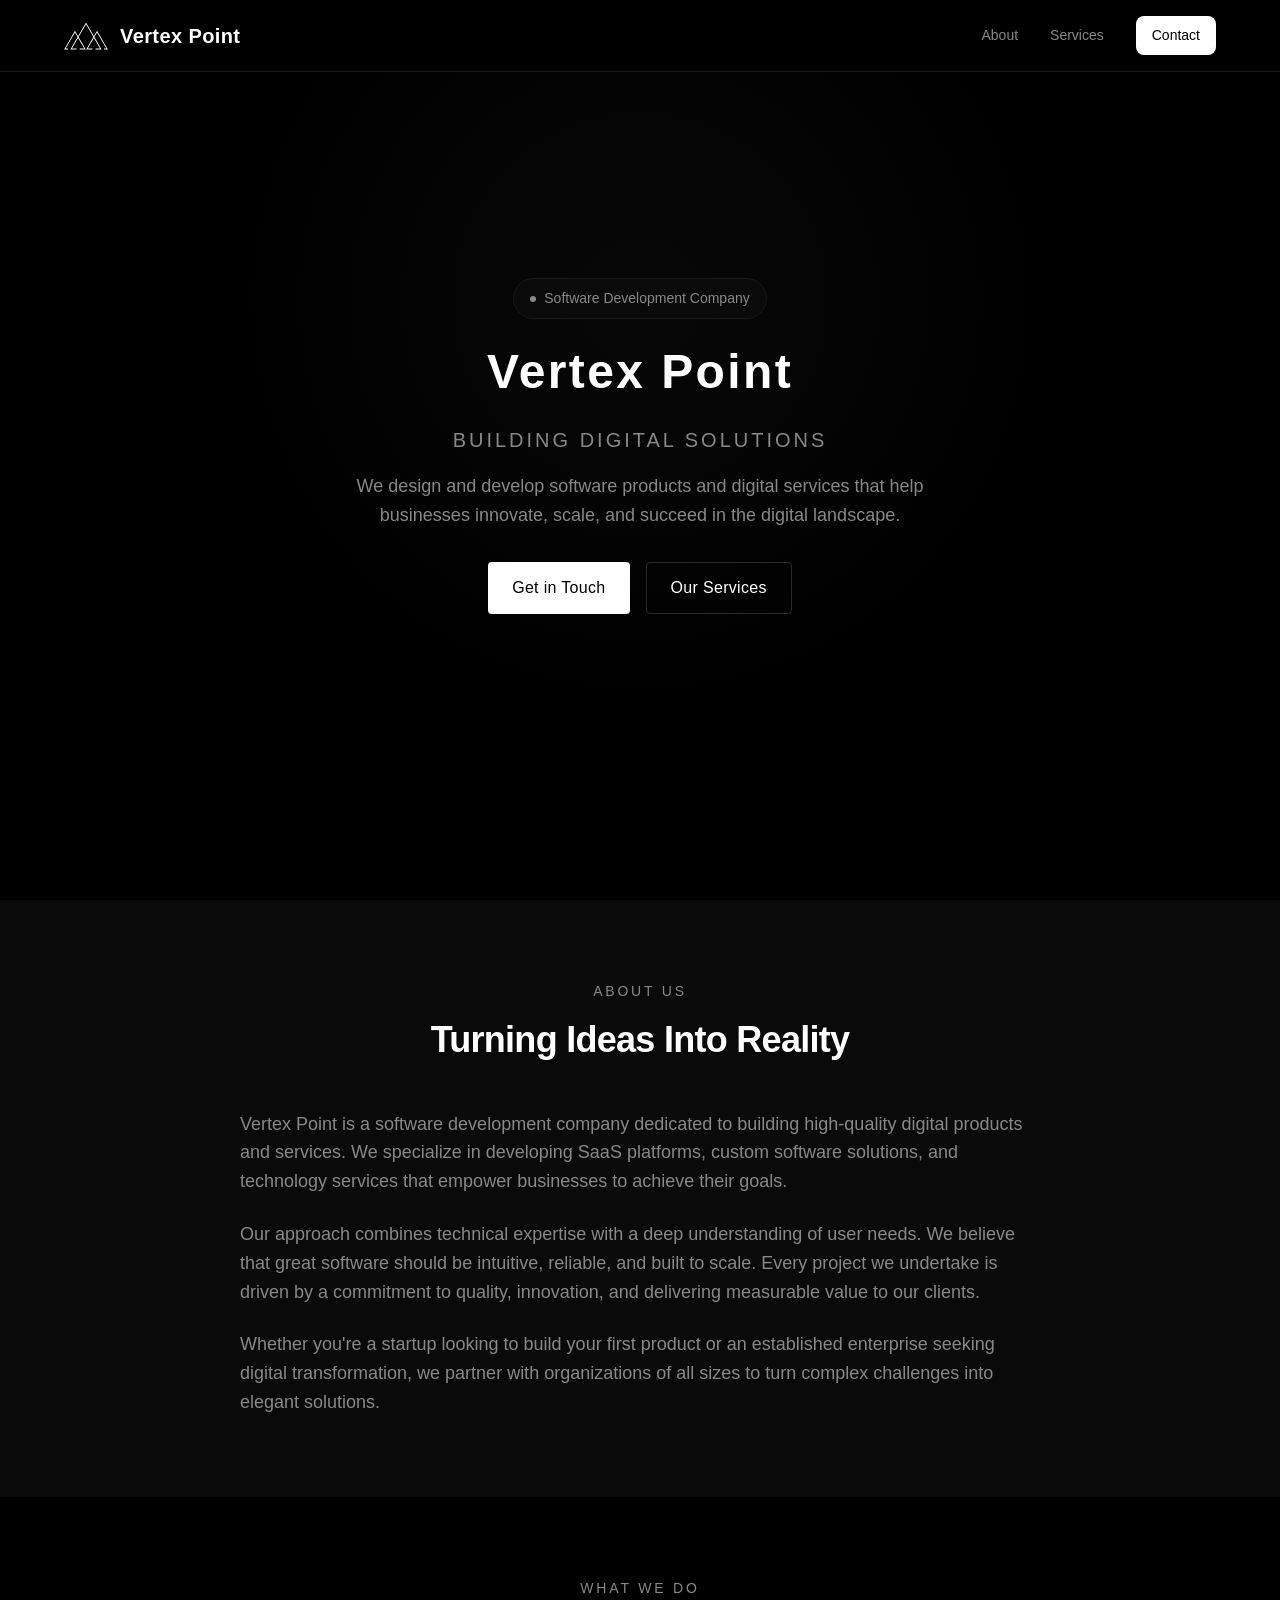
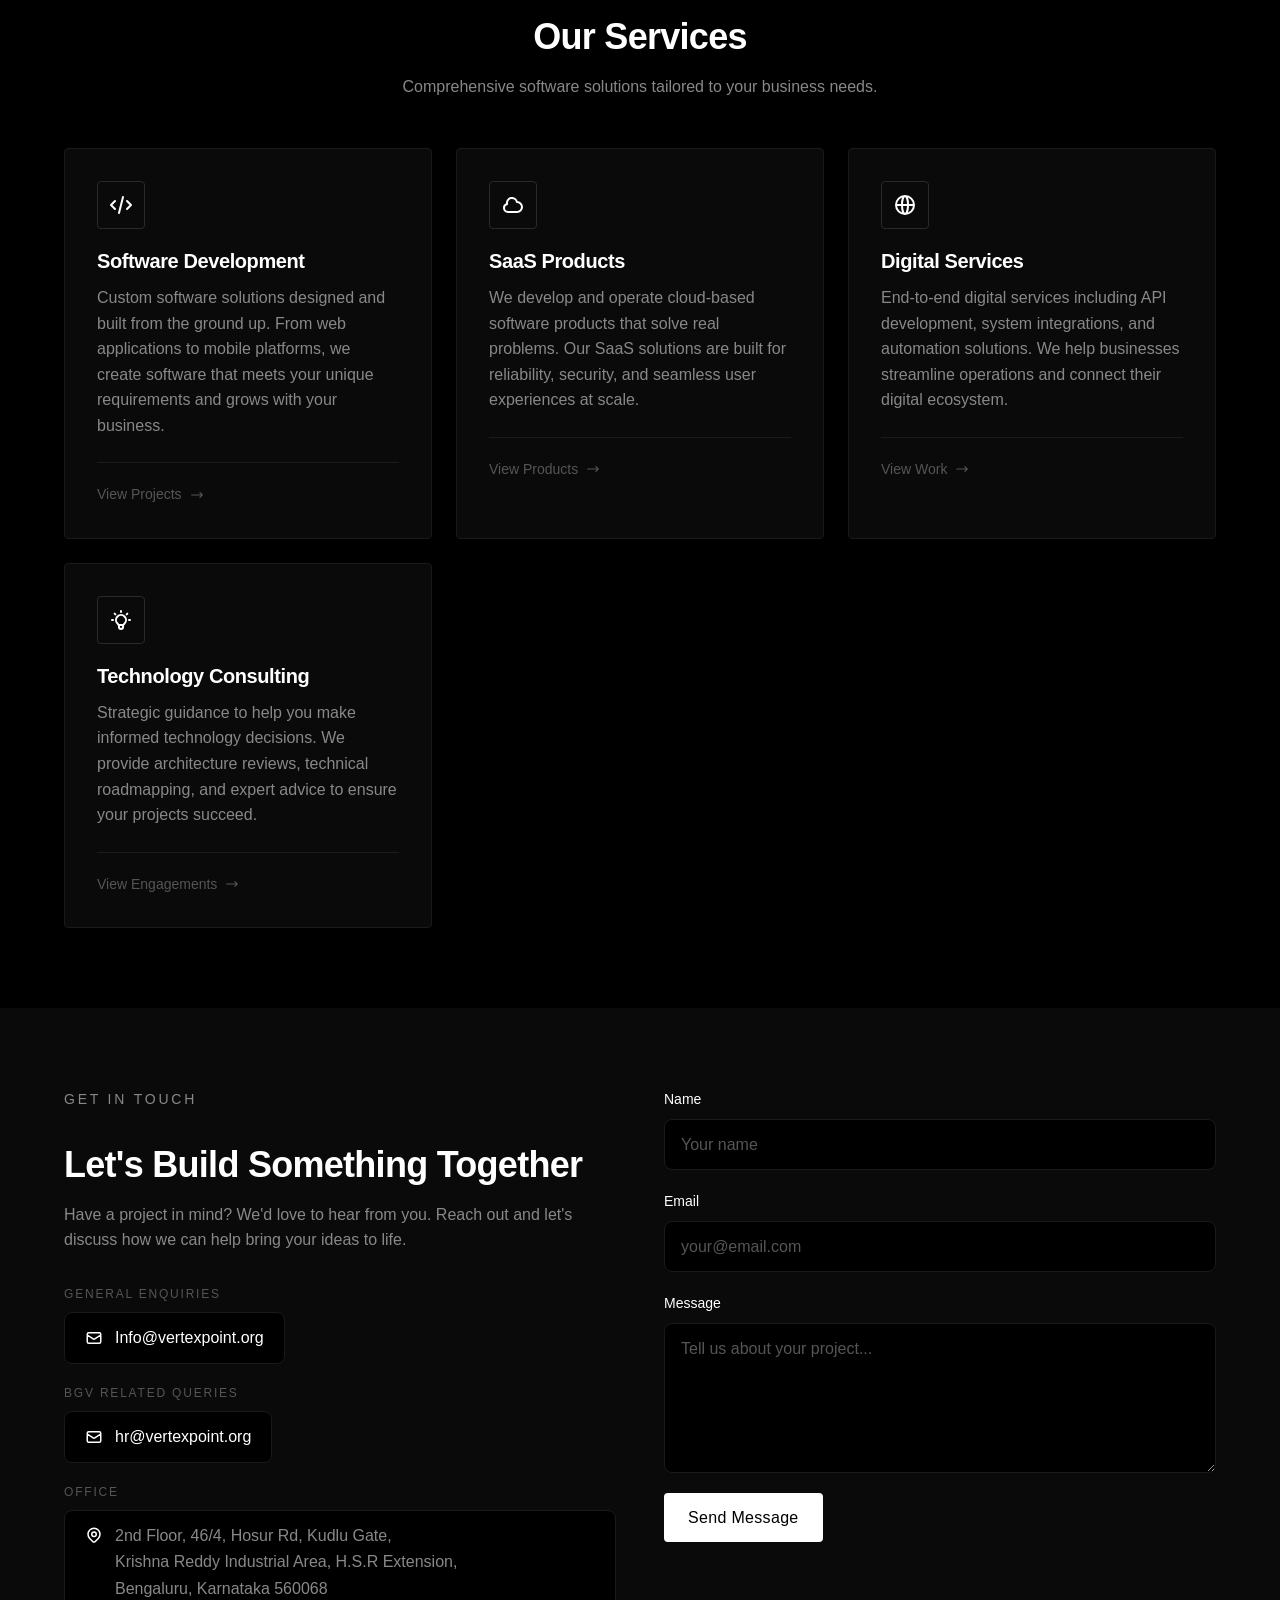
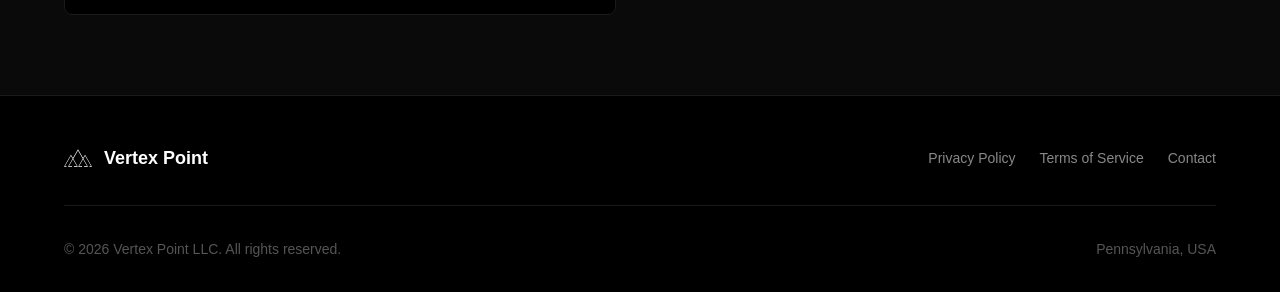
==== vpoint.dev/index.html @ d571f4e6 "first commit" ====
<!DOCTYPE html>
<html lang="en">
<head>
  <meta charset="UTF-8">
  <meta name="viewport" content="width=device-width, initial-scale=1.0">
  <meta http-equiv="X-UA-Compatible" content="IE=edge">

  <!-- Primary Meta Tags -->
  <title>Vertex Point | Software Development & Digital Services</title>
  <meta name="title" content="Vertex Point | Software Development & Digital Services">
  <meta name="description" content="Vertex Point LLC is a Pennsylvania-based software development company specializing in SaaS products, digital services, and technology solutions.">
  <meta name="keywords" content="software development, SaaS, digital services, technology consulting, Pennsylvania, software company">
  <meta name="author" content="Vertex Point LLC">
  <meta name="robots" content="index, follow">

  <!-- Canonical URL -->
  <link rel="canonical" href="index.html">

  <!-- Open Graph / Facebook -->
  <meta property="og:type" content="website">
  <meta property="og:url" content="index.html">
  <meta property="og:title" content="Vertex Point | Software Development & Digital Services">
  <meta property="og:description" content="Vertex Point LLC is a Pennsylvania-based software development company specializing in SaaS products, digital services, and technology solutions.">
  <meta property="og:image" content="og-image.html">
  <meta property="og:site_name" content="Vertex Point">
  <meta property="og:locale" content="en_US">

  <!-- Twitter -->
  <meta name="twitter:card" content="summary_large_image">
  <meta name="twitter:url" content="index.html">
  <meta name="twitter:title" content="Vertex Point | Software Development & Digital Services">
  <meta name="twitter:description" content="Vertex Point LLC is a Pennsylvania-based software development company specializing in SaaS products, digital services, and technology solutions.">
  <meta name="twitter:image" content="og-image.html">

  <!-- Favicon -->
  <link rel="icon" type="image/svg+xml" href="favicon.svg">
  <link rel="apple-touch-icon" href="favicon.svg">

  <!-- Stylesheet -->
  <link rel="stylesheet" href="css/style.css">

  <!-- Structured Data -->
  <script type="application/ld+json">
  {
    "@context": "https://schema.org",
    "@type": "Organization",
    "name": "Vertex Point LLC",
    "alternateName": "Vertex Point",
    "url": "https://vpoint.dev",
    "logo": "https://vpoint.dev/favicon.svg",
    "description": "Software development company specializing in SaaS products, digital services, and technology solutions.",
    "address": {
      "@type": "PostalAddress",
      "streetAddress": "2nd floor 46/4, Hosur Rd, Kudlu Gate, Krishna Reddy Industrial Area, H.S.R Extension",
      "addressLocality": "Bengaluru",
      "addressRegion": "Karnataka",
      "postalCode": "560068",
      "addressCountry": "IN"
    },
    "contactPoint": [
      {
        "@type": "ContactPoint",
        "email": "Info@vertexpoint.org",
        "contactType": "customer service"
      },
      {
        "@type": "ContactPoint",
        "email": "hr@vertexpoint.org",
        "contactType": "human resources"
      }
    ],
    "sameAs": []
  }
  </script>
</head>
<body>
  <!-- Header -->
  <header class="header">
    <div class="container">
      <a href="index.html" class="logo" aria-label="Vertex Point Home">
        <svg viewBox="-125 -80 250 160" fill="none" xmlns="http://www.w3.org/2000/svg" aria-hidden="true">
          <polygon fill="currentColor" points="102.69756,77.17041 124.99998,77.17041 63.1392,-29.97693 45.19286,1.10681 -0.0002,-77.17041 -45.19334,1.10681 -63.13921,-29.97693 -124.99998,77.17041 -102.69753,77.17041 -102.69753,72.12573 -116.26201,72.12573 -63.13921,-19.88586 -48.10616,6.15137 -89.10826,77.17041 -54.07253,77.17041 -54.07253,72.12573 -80.37025,72.12573 -45.19334,11.19702 -10.01595,72.12573 -36.31413,72.12573 -36.31413,77.17041 -1.2784,77.17041 -42.2805,6.15137 -0.0002,-67.0802 42.28105,6.15234 1.27745,77.17041 36.31419,77.17041 36.31419,72.12573 10.01598,72.12573 45.19286,11.19702 80.3698,72.12573 54.07256,72.12573 54.07256,77.17041 89.10924,77.17041 48.1057,6.15137 63.1392,-19.88586 116.26152,72.12573 102.69756,72.12573"/>
        </svg>
        <span>Vertex Point</span>
      </a>

      <button class="menu-toggle" aria-label="Toggle menu" aria-expanded="false">
        <span></span>
        <span></span>
        <span></span>
      </button>

      <nav class="nav" role="navigation">
        <a href="#about" class="nav-link">About</a>
        <a href="#services" class="nav-link">Services</a>
        <a href="#contact" class="nav-cta">Contact</a>
      </nav>
    </div>
  </header>

  <main>
    <!-- Hero Section -->
    <section class="hero" id="home">
      <div class="container">
        <div class="hero-content">
          <div class="hero-badge">
            <span class="dot"></span>
            <span>Software Development Company</span>
          </div>
          <h1>Vertex Point</h1>
          <p class="hero-tagline">Building Digital Solutions</p>
          <p class="hero-description">
            We design and develop software products and digital services that help businesses innovate, scale, and succeed in the digital landscape.
          </p>
          <div class="hero-cta">
            <a href="#contact" class="btn btn-primary">Get in Touch</a>
            <a href="#services" class="btn btn-secondary">Our Services</a>
          </div>
        </div>
      </div>
    </section>

    <!-- About Section -->
    <section class="about" id="about">
      <div class="container">
        <div class="section-header">
          <p class="section-label">About Us</p>
          <h2>Turning Ideas Into Reality</h2>
        </div>
        <div class="about-content">
          <p>
            Vertex Point is a software development company dedicated to building high-quality digital products and services. We specialize in developing SaaS platforms, custom software solutions, and technology services that empower businesses to achieve their goals.
          </p>
          <p>
            Our approach combines technical expertise with a deep understanding of user needs. We believe that great software should be intuitive, reliable, and built to scale. Every project we undertake is driven by a commitment to quality, innovation, and delivering measurable value to our clients.
          </p>
          <p>
            Whether you're a startup looking to build your first product or an established enterprise seeking digital transformation, we partner with organizations of all sizes to turn complex challenges into elegant solutions.
          </p>
        </div>
      </div>
    </section>

    <!-- Services Section -->
    <section class="services" id="services">
      <div class="container">
        <div class="section-header">
          <p class="section-label">What We Do</p>
          <h2>Our Services</h2>
          <p>Comprehensive software solutions tailored to your business needs.</p>
        </div>
        <div class="services-grid">
          <!-- Software Development -->
          <a href="services/software-development.html" class="service-card">
            <div class="service-icon">
              <svg xmlns="http://www.w3.org/2000/svg" fill="none" viewBox="0 0 24 24" stroke="currentColor" stroke-width="2">
                <path stroke-linecap="round" stroke-linejoin="round" d="M10 20l4-16m4 4l4 4-4 4M6 16l-4-4 4-4"/>
              </svg>
            </div>
            <h3>Software Development</h3>
            <p>Custom software solutions designed and built from the ground up. From web applications to mobile platforms, we create software that meets your unique requirements and grows with your business.</p>
            <div class="service-card-footer">
              <span>View Projects</span>
              <svg xmlns="http://www.w3.org/2000/svg" fill="none" viewBox="0 0 24 24" stroke="currentColor" stroke-width="2" width="14" height="14"><path stroke-linecap="round" stroke-linejoin="round" d="M17 8l4 4m0 0l-4 4m4-4H3"/></svg>
            </div>
          </a>

          <!-- SaaS Products -->
          <a href="services/saas.html" class="service-card">
            <div class="service-icon">
              <svg xmlns="http://www.w3.org/2000/svg" fill="none" viewBox="0 0 24 24" stroke="currentColor" stroke-width="2">
                <path stroke-linecap="round" stroke-linejoin="round" d="M3 15a4 4 0 004 4h9a5 5 0 10-.1-9.999 5.002 5.002 0 10-9.78 2.096A4.001 4.001 0 003 15z"/>
              </svg>
            </div>
            <h3>SaaS Products</h3>
            <p>We develop and operate cloud-based software products that solve real problems. Our SaaS solutions are built for reliability, security, and seamless user experiences at scale.</p>
            <div class="service-card-footer">
              <span>View Products</span>
              <svg xmlns="http://www.w3.org/2000/svg" fill="none" viewBox="0 0 24 24" stroke="currentColor" stroke-width="2" width="14" height="14"><path stroke-linecap="round" stroke-linejoin="round" d="M17 8l4 4m0 0l-4 4m4-4H3"/></svg>
            </div>
          </a>

          <!-- Digital Services -->
          <a href="services/digital-services.html" class="service-card">
            <div class="service-icon">
              <svg xmlns="http://www.w3.org/2000/svg" fill="none" viewBox="0 0 24 24" stroke="currentColor" stroke-width="2">
                <path stroke-linecap="round" stroke-linejoin="round" d="M21 12a9 9 0 01-9 9m9-9a9 9 0 00-9-9m9 9H3m9 9a9 9 0 01-9-9m9 9c1.657 0 3-4.03 3-9s-1.343-9-3-9m0 18c-1.657 0-3-4.03-3-9s1.343-9 3-9m-9 9a9 9 0 019-9"/>
              </svg>
            </div>
            <h3>Digital Services</h3>
            <p>End-to-end digital services including API development, system integrations, and automation solutions. We help businesses streamline operations and connect their digital ecosystem.</p>
            <div class="service-card-footer">
              <span>View Work</span>
              <svg xmlns="http://www.w3.org/2000/svg" fill="none" viewBox="0 0 24 24" stroke="currentColor" stroke-width="2" width="14" height="14"><path stroke-linecap="round" stroke-linejoin="round" d="M17 8l4 4m0 0l-4 4m4-4H3"/></svg>
            </div>
          </a>

          <!-- Technology Consulting -->
          <a href="services/technology-consulting.html" class="service-card">
            <div class="service-icon">
              <svg xmlns="http://www.w3.org/2000/svg" fill="none" viewBox="0 0 24 24" stroke="currentColor" stroke-width="2">
                <path stroke-linecap="round" stroke-linejoin="round" d="M9.663 17h4.673M12 3v1m6.364 1.636l-.707.707M21 12h-1M4 12H3m3.343-5.657l-.707-.707m2.828 9.9a5 5 0 117.072 0l-.548.547A3.374 3.374 0 0014 18.469V19a2 2 0 11-4 0v-.531c0-.895-.356-1.754-.988-2.386l-.548-.547z"/>
              </svg>
            </div>
            <h3>Technology Consulting</h3>
            <p>Strategic guidance to help you make informed technology decisions. We provide architecture reviews, technical roadmapping, and expert advice to ensure your projects succeed.</p>
            <div class="service-card-footer">
              <span>View Engagements</span>
              <svg xmlns="http://www.w3.org/2000/svg" fill="none" viewBox="0 0 24 24" stroke="currentColor" stroke-width="2" width="14" height="14"><path stroke-linecap="round" stroke-linejoin="round" d="M17 8l4 4m0 0l-4 4m4-4H3"/></svg>
            </div>
          </a>
        </div>
      </div>
    </section>

    <!-- Contact Section -->
    <section class="contact" id="contact">
      <div class="container">
        <div class="contact-wrapper">
          <div class="contact-info">
            <p class="section-label">Get in Touch</p>
            <h2>Let's Build Something Together</h2>
            <p>Have a project in mind? We'd love to hear from you. Reach out and let's discuss how we can help bring your ideas to life.</p>
            <div class="contact-details">
              <div class="contact-item">
                <span class="contact-item-label">General Enquiries</span>
                <a href="mailto:Info@vertexpoint.org" class="contact-email">
                  <svg xmlns="http://www.w3.org/2000/svg" fill="none" viewBox="0 0 24 24" stroke="currentColor" stroke-width="2">
                    <path stroke-linecap="round" stroke-linejoin="round" d="M3 8l7.89 5.26a2 2 0 002.22 0L21 8M5 19h14a2 2 0 002-2V7a2 2 0 00-2-2H5a2 2 0 00-2 2v10a2 2 0 002 2z"/>
                  </svg>
                  Info@vertexpoint.org
                </a>
              </div>
              <div class="contact-item">
                <span class="contact-item-label">BGV Related Queries</span>
                <a href="mailto:hr@vertexpoint.org" class="contact-email">
                  <svg xmlns="http://www.w3.org/2000/svg" fill="none" viewBox="0 0 24 24" stroke="currentColor" stroke-width="2">
                    <path stroke-linecap="round" stroke-linejoin="round" d="M3 8l7.89 5.26a2 2 0 002.22 0L21 8M5 19h14a2 2 0 002-2V7a2 2 0 00-2-2H5a2 2 0 00-2 2v10a2 2 0 002 2z"/>
                  </svg>
                  hr@vertexpoint.org
                </a>
              </div>
              <div class="contact-item">
                <span class="contact-item-label">Office</span>
                <address class="contact-address">
                  <svg xmlns="http://www.w3.org/2000/svg" fill="none" viewBox="0 0 24 24" stroke="currentColor" stroke-width="2">
                    <path stroke-linecap="round" stroke-linejoin="round" d="M17.657 16.657L13.414 20.9a1.998 1.998 0 01-2.827 0l-4.244-4.243a8 8 0 1111.314 0z"/>
                    <path stroke-linecap="round" stroke-linejoin="round" d="M15 11a3 3 0 11-6 0 3 3 0 016 0z"/>
                  </svg>
                  <span>2nd Floor, 46/4, Hosur Rd, Kudlu Gate,<br>Krishna Reddy Industrial Area, H.S.R Extension,<br>Bengaluru, Karnataka 560068</span>
                </address>
              </div>
            </div>
          </div>

          <form class="contact-form" id="contact-form" action="https://formspree.io/f/YOUR_FORM_ID" method="POST">
            <div class="form-group">
              <label for="name">Name</label>
              <input type="text" id="name" name="name" placeholder="Your name" required>
            </div>
            <div class="form-group">
              <label for="email">Email</label>
              <input type="email" id="email" name="email" placeholder="your@email.com" required>
            </div>
            <div class="form-group">
              <label for="message">Message</label>
              <textarea id="message" name="message" placeholder="Tell us about your project..." required></textarea>
            </div>
            <button type="submit" class="btn btn-primary form-submit">Send Message</button>
            <div class="form-status" id="form-status"></div>
          </form>
        </div>
      </div>
    </section>
  </main>

  <!-- Footer -->
  <footer class="footer">
    <div class="container">
      <div class="footer-content">
        <a href="index.html" class="footer-logo">
          <svg viewBox="-125 -80 250 160" fill="none" xmlns="http://www.w3.org/2000/svg" aria-hidden="true">
            <polygon fill="currentColor" points="102.69756,77.17041 124.99998,77.17041 63.1392,-29.97693 45.19286,1.10681 -0.0002,-77.17041 -45.19334,1.10681 -63.13921,-29.97693 -124.99998,77.17041 -102.69753,77.17041 -102.69753,72.12573 -116.26201,72.12573 -63.13921,-19.88586 -48.10616,6.15137 -89.10826,77.17041 -54.07253,77.17041 -54.07253,72.12573 -80.37025,72.12573 -45.19334,11.19702 -10.01595,72.12573 -36.31413,72.12573 -36.31413,77.17041 -1.2784,77.17041 -42.2805,6.15137 -0.0002,-67.0802 42.28105,6.15234 1.27745,77.17041 36.31419,77.17041 36.31419,72.12573 10.01598,72.12573 45.19286,11.19702 80.3698,72.12573 54.07256,72.12573 54.07256,77.17041 89.10924,77.17041 48.1057,6.15137 63.1392,-19.88586 116.26152,72.12573 102.69756,72.12573"/>
          </svg>
          <span>Vertex Point</span>
        </a>
        <div class="footer-links">
          <a href="privacy.html">Privacy Policy</a>
          <a href="terms.html">Terms of Service</a>
          <a href="mailto:Info@vertexpoint.org">Contact</a>
        </div>
      </div>
      <div class="footer-bottom">
        <p class="footer-copyright">&copy; 2026 Vertex Point LLC. All rights reserved.</p>
        <p class="footer-location">Pennsylvania, USA</p>
      </div>
    </div>
  </footer>

  <script src="js/main.js"></script>
</body>

<!-- Mirrored from vpoint.dev/ by HTTrack Website Copier/3.x [XR&CO'2014], Tue, 21 Jul 2026 14:28:01 GMT -->
</html>
---- vpoint.dev/css/style.css ----
/* ==========================================================================
   Vertex Point - Design System
   ========================================================================== */

/* CSS Variables */
:root {
  /* Colors - Sophisticated Black Theme */
  --color-bg: #000000;
  --color-surface: #0a0a0a;
  --color-surface-elevated: #111111;
  --color-border: #1a1a1a;
  --color-border-light: #2a2a2a;
  --color-primary: #ffffff;
  --color-primary-hover: #e5e5e5;
  --color-primary-muted: rgba(255, 255, 255, 0.05);
  --color-text: #ffffff;
  --color-text-secondary: #888888;
  --color-text-muted: #555555;
  --color-success: #22c55e;
  --color-error: #ef4444;
  --color-accent: #d4d4d4;

  /* Typography */
  --font-sans: -apple-system, BlinkMacSystemFont, 'Segoe UI', Roboto, Oxygen, Ubuntu, Cantarell, sans-serif;
  --font-mono: 'SF Mono', 'Fira Code', 'Fira Mono', Menlo, monospace;

  /* Font Sizes */
  --text-xs: 0.75rem;
  --text-sm: 0.875rem;
  --text-base: 1rem;
  --text-lg: 1.125rem;
  --text-xl: 1.25rem;
  --text-2xl: 1.5rem;
  --text-3xl: 1.875rem;
  --text-4xl: 2.25rem;
  --text-5xl: 3rem;
  --text-6xl: 3.75rem;

  /* Spacing */
  --space-1: 0.25rem;
  --space-2: 0.5rem;
  --space-3: 0.75rem;
  --space-4: 1rem;
  --space-5: 1.25rem;
  --space-6: 1.5rem;
  --space-8: 2rem;
  --space-10: 2.5rem;
  --space-12: 3rem;
  --space-16: 4rem;
  --space-20: 5rem;
  --space-24: 6rem;

  /* Layout */
  --max-width: 1200px;
  --header-height: 72px;

  /* Transitions */
  --transition-fast: 150ms ease;
  --transition-base: 200ms ease;
  --transition-slow: 300ms ease;

  /* Border Radius */
  --radius-sm: 4px;
  --radius-md: 8px;
  --radius-lg: 12px;
  --radius-xl: 16px;
  --radius-full: 9999px;
}

/* ==========================================================================
   Reset & Base
   ========================================================================== */

*, *::before, *::after {
  box-sizing: border-box;
  margin: 0;
  padding: 0;
}

html {
  scroll-behavior: smooth;
  -webkit-font-smoothing: antialiased;
  -moz-osx-font-smoothing: grayscale;
}

body {
  font-family: var(--font-sans);
  font-size: var(--text-base);
  line-height: 1.6;
  color: var(--color-text);
  background-color: var(--color-bg);
}

img, picture, video, canvas, svg {
  display: block;
  max-width: 100%;
}

a {
  color: inherit;
  text-decoration: none;
}

button, input, textarea, select {
  font: inherit;
  color: inherit;
}

ul, ol {
  list-style: none;
}

/* ==========================================================================
   Typography
   ========================================================================== */

h1, h2, h3, h4, h5, h6 {
  font-weight: 600;
  line-height: 1.2;
  letter-spacing: -0.02em;
}

h1 { font-size: var(--text-5xl); }
h2 { font-size: var(--text-4xl); }
h3 { font-size: var(--text-2xl); }
h4 { font-size: var(--text-xl); }

p {
  color: var(--color-text-secondary);
}

.text-gradient {
  background: linear-gradient(135deg, var(--color-text) 0%, var(--color-text-secondary) 100%);
  -webkit-background-clip: text;
  -webkit-text-fill-color: transparent;
  background-clip: text;
}

/* ==========================================================================
   Layout
   ========================================================================== */

.container {
  width: 100%;
  max-width: var(--max-width);
  margin: 0 auto;
  padding: 0 var(--space-6);
}

section {
  padding: var(--space-20) 0;
}

/* ==========================================================================
   Header & Navigation
   ========================================================================== */

.header {
  position: fixed;
  top: 0;
  left: 0;
  right: 0;
  height: var(--header-height);
  background: rgba(0, 0, 0, 0.85);
  backdrop-filter: blur(20px);
  -webkit-backdrop-filter: blur(20px);
  border-bottom: 1px solid var(--color-border);
  z-index: 1000;
}

.header .container {
  display: flex;
  align-items: center;
  justify-content: space-between;
  height: 100%;
}

.logo {
  display: flex;
  align-items: center;
  gap: var(--space-3);
  font-size: var(--text-xl);
  font-weight: 600;
  color: var(--color-text);
  letter-spacing: 0.02em;
}

.logo svg {
  width: 44px;
  height: 28px;
}

.nav {
  display: flex;
  align-items: center;
  gap: var(--space-8);
}

.nav-link {
  font-size: var(--text-sm);
  color: var(--color-text-secondary);
  transition: color var(--transition-fast);
}

.nav-link:hover {
  color: var(--color-text);
}

.nav-cta {
  padding: var(--space-2) var(--space-4);
  background: var(--color-primary);
  border-radius: var(--radius-md);
  font-size: var(--text-sm);
  font-weight: 500;
  color: #000000;
  transition: all var(--transition-fast);
}

.nav-cta:hover {
  background: var(--color-primary-hover);
  transform: translateY(-1px);
}

/* Mobile Menu */
.menu-toggle {
  display: none;
  flex-direction: column;
  justify-content: center;
  gap: 5px;
  width: 24px;
  height: 24px;
  background: none;
  border: none;
  cursor: pointer;
  padding: 0;
}

.menu-toggle span {
  display: block;
  width: 100%;
  height: 2px;
  background: var(--color-text);
  transition: var(--transition-fast);
}

.menu-toggle.active span:nth-child(1) {
  transform: rotate(45deg) translate(5px, 5px);
}

.menu-toggle.active span:nth-child(2) {
  opacity: 0;
}

.menu-toggle.active span:nth-child(3) {
  transform: rotate(-45deg) translate(5px, -5px);
}

@media (max-width: 768px) {
  .menu-toggle {
    display: flex;
  }

  .nav {
    position: fixed;
    top: var(--header-height);
    left: 0;
    right: 0;
    flex-direction: column;
    padding: var(--space-6);
    background: var(--color-surface);
    border-bottom: 1px solid var(--color-border);
    gap: var(--space-4);
    transform: translateY(-100%);
    opacity: 0;
    visibility: hidden;
    transition: var(--transition-base);
  }

  .nav.active {
    transform: translateY(0);
    opacity: 1;
    visibility: visible;
  }

  .nav-link, .nav-cta {
    font-size: var(--text-base);
  }

  .nav-cta {
    width: 100%;
    text-align: center;
    padding: var(--space-3) var(--space-4);
  }
}

/* ==========================================================================
   Hero Section
   ========================================================================== */

.hero {
  min-height: 100vh;
  display: flex;
  align-items: center;
  padding-top: var(--header-height);
  position: relative;
  overflow: hidden;
}

.hero::before {
  content: '';
  position: absolute;
  top: -200px;
  left: 50%;
  transform: translateX(-50%);
  width: 1000px;
  height: 1000px;
  background: radial-gradient(circle, rgba(255, 255, 255, 0.03) 0%, transparent 60%);
  pointer-events: none;
}

.hero-content {
  position: relative;
  text-align: center;
  max-width: 800px;
  margin: 0 auto;
}

.hero-badge {
  display: inline-flex;
  align-items: center;
  gap: var(--space-2);
  padding: var(--space-2) var(--space-4);
  background: var(--color-surface);
  border: 1px solid var(--color-border);
  border-radius: var(--radius-full);
  font-size: var(--text-sm);
  color: var(--color-text-secondary);
  margin-bottom: var(--space-6);
}

.hero-badge .dot {
  width: 6px;
  height: 6px;
  background: var(--color-text-secondary);
  border-radius: 50%;
  animation: pulse 2s ease-in-out infinite;
}

@keyframes pulse {
  0%, 100% { opacity: 1; }
  50% { opacity: 0.5; }
}

.hero h1 {
  margin-bottom: var(--space-6);
  letter-spacing: 0.05em;
}

.hero-tagline {
  font-size: var(--text-xl);
  color: var(--color-text-secondary);
  font-weight: 400;
  letter-spacing: 0.15em;
  text-transform: uppercase;
  margin-bottom: var(--space-4);
}

.hero-description {
  font-size: var(--text-lg);
  max-width: 600px;
  margin: 0 auto var(--space-8);
}

.hero-cta {
  display: flex;
  gap: var(--space-4);
  justify-content: center;
  flex-wrap: wrap;
}

/* ==========================================================================
   Buttons
   ========================================================================== */

.btn {
  display: inline-flex;
  align-items: center;
  justify-content: center;
  gap: var(--space-2);
  padding: var(--space-3) var(--space-6);
  border-radius: var(--radius-sm);
  font-size: var(--text-base);
  font-weight: 500;
  cursor: pointer;
  transition: all var(--transition-fast);
  border: none;
  letter-spacing: 0.02em;
}

.btn-primary {
  background: var(--color-primary);
  color: #000000;
}

.btn-primary:hover {
  background: var(--color-primary-hover);
  transform: translateY(-2px);
  box-shadow: 0 10px 40px rgba(255, 255, 255, 0.1);
}

.btn-secondary {
  background: transparent;
  color: var(--color-text);
  border: 1px solid var(--color-border-light);
}

.btn-secondary:hover {
  background: rgba(255, 255, 255, 0.03);
  border-color: var(--color-text-secondary);
}

/* ==========================================================================
   About Section
   ========================================================================== */

.about {
  background: var(--color-surface);
}

.section-header {
  text-align: center;
  max-width: 700px;
  margin: 0 auto var(--space-12);
}

.section-label {
  font-size: var(--text-sm);
  font-weight: 400;
  color: var(--color-text-secondary);
  text-transform: uppercase;
  letter-spacing: 0.2em;
  margin-bottom: var(--space-4);
}

.section-header h2 {
  margin-bottom: var(--space-4);
}

.about-content {
  max-width: 800px;
  margin: 0 auto;
}

.about-content p {
  font-size: var(--text-lg);
  margin-bottom: var(--space-6);
}

.about-content p:last-child {
  margin-bottom: 0;
}

/* ==========================================================================
   Services Section
   ========================================================================== */

.services-grid {
  display: grid;
  grid-template-columns: repeat(auto-fit, minmax(280px, 1fr));
  gap: var(--space-6);
}

.service-card {
  padding: var(--space-8);
  background: var(--color-surface);
  border: 1px solid var(--color-border);
  border-radius: var(--radius-sm);
  transition: var(--transition-base);
}

.service-card:hover {
  border-color: var(--color-border-light);
  transform: translateY(-4px);
  background: var(--color-surface-elevated);
}

.service-icon {
  width: 48px;
  height: 48px;
  display: flex;
  align-items: center;
  justify-content: center;
  background: transparent;
  border: 1px solid var(--color-border-light);
  border-radius: var(--radius-sm);
  margin-bottom: var(--space-5);
}

.service-icon svg {
  width: 24px;
  height: 24px;
  color: var(--color-text);
}

.service-card h3 {
  margin-bottom: var(--space-3);
  font-size: var(--text-xl);
}

.service-card p {
  font-size: var(--text-base);
}

/* ==========================================================================
   Contact Section
   ========================================================================== */

.contact {
  background: var(--color-surface);
}

.contact-wrapper {
  display: grid;
  grid-template-columns: 1fr 1fr;
  gap: var(--space-12);
  align-items: start;
}

@media (max-width: 768px) {
  .contact-wrapper {
    grid-template-columns: 1fr;
  }
}

.contact-info h2 {
  margin-bottom: var(--space-4);
}

.contact-info > p {
  margin-bottom: var(--space-8);
}

.contact-details {
  display: flex;
  flex-direction: column;
  gap: var(--space-5);
  margin-top: var(--space-6);
}

.contact-item-label {
  display: block;
  font-size: var(--text-xs);
  color: var(--color-text-muted);
  text-transform: uppercase;
  letter-spacing: 0.15em;
  margin-bottom: var(--space-2);
}

.contact-email {
  display: inline-flex;
  align-items: center;
  gap: var(--space-3);
  padding: var(--space-3) var(--space-5);
  background: var(--color-bg);
  border: 1px solid var(--color-border);
  border-radius: var(--radius-md);
  font-size: var(--text-base);
  color: var(--color-text);
  transition: var(--transition-fast);
}

.contact-email:hover {
  border-color: var(--color-text-secondary);
  background: var(--color-surface);
}

.contact-email svg {
  width: 18px;
  height: 18px;
  color: var(--color-text);
  flex-shrink: 0;
}

.contact-address {
  display: flex;
  align-items: flex-start;
  gap: var(--space-3);
  padding: var(--space-3) var(--space-5);
  background: var(--color-bg);
  border: 1px solid var(--color-border);
  border-radius: var(--radius-md);
  font-size: var(--text-base);
  color: var(--color-text-secondary);
  font-style: normal;
  line-height: 1.65;
}

.contact-address svg {
  width: 18px;
  height: 18px;
  color: var(--color-text);
  flex-shrink: 0;
  margin-top: 3px;
}

/* Contact Form */
.contact-form {
  display: flex;
  flex-direction: column;
  gap: var(--space-5);
}

.form-group {
  display: flex;
  flex-direction: column;
  gap: var(--space-2);
}

.form-group label {
  font-size: var(--text-sm);
  font-weight: 500;
  color: var(--color-text);
}

.form-group input,
.form-group textarea {
  padding: var(--space-3) var(--space-4);
  background: var(--color-bg);
  border: 1px solid var(--color-border);
  border-radius: var(--radius-md);
  font-size: var(--text-base);
  color: var(--color-text);
  transition: var(--transition-fast);
}

.form-group input:focus,
.form-group textarea:focus {
  outline: none;
  border-color: var(--color-text-secondary);
  background: var(--color-surface);
}

.form-group input::placeholder,
.form-group textarea::placeholder {
  color: var(--color-text-muted);
}

.form-group textarea {
  min-height: 150px;
  resize: vertical;
}

.form-submit {
  align-self: flex-start;
}

.form-status {
  padding: var(--space-3) var(--space-4);
  border-radius: var(--radius-md);
  font-size: var(--text-sm);
  display: none;
}

.form-status.success {
  display: block;
  background: rgba(34, 197, 94, 0.1);
  color: var(--color-success);
  border: 1px solid rgba(34, 197, 94, 0.2);
}

.form-status.error {
  display: block;
  background: rgba(239, 68, 68, 0.1);
  color: var(--color-error);
  border: 1px solid rgba(239, 68, 68, 0.2);
}

/* ==========================================================================
   Footer
   ========================================================================== */

.footer {
  padding: var(--space-12) 0 var(--space-8);
  border-top: 1px solid var(--color-border);
}

.footer-content {
  display: flex;
  justify-content: space-between;
  align-items: center;
  flex-wrap: wrap;
  gap: var(--space-6);
}

.footer-logo {
  display: flex;
  align-items: center;
  gap: var(--space-3);
  font-size: var(--text-lg);
  font-weight: 600;
}

.footer-logo svg {
  width: 28px;
  height: 28px;
}

.footer-links {
  display: flex;
  gap: var(--space-6);
}

.footer-links a {
  font-size: var(--text-sm);
  color: var(--color-text-secondary);
  transition: color var(--transition-fast);
}

.footer-links a:hover {
  color: var(--color-text);
}

.footer-bottom {
  display: flex;
  justify-content: space-between;
  align-items: center;
  margin-top: var(--space-8);
  padding-top: var(--space-8);
  border-top: 1px solid var(--color-border);
  flex-wrap: wrap;
  gap: var(--space-4);
}

.footer-copyright {
  font-size: var(--text-sm);
  color: var(--color-text-muted);
}

.footer-location {
  font-size: var(--text-sm);
  color: var(--color-text-muted);
}

@media (max-width: 768px) {
  .footer-content,
  .footer-bottom {
    flex-direction: column;
    text-align: center;
  }

  .footer-links {
    flex-wrap: wrap;
    justify-content: center;
  }
}

/* ==========================================================================
   Legal Pages
   ========================================================================== */

.legal-page {
  padding-top: calc(var(--header-height) + var(--space-12));
  padding-bottom: var(--space-20);
  min-height: 100vh;
}

.legal-content {
  max-width: 800px;
  margin: 0 auto;
}

.legal-content h1 {
  margin-bottom: var(--space-4);
}

.legal-meta {
  font-size: var(--text-sm);
  color: var(--color-text-muted);
  margin-bottom: var(--space-10);
}

.legal-content h2 {
  font-size: var(--text-2xl);
  margin-top: var(--space-10);
  margin-bottom: var(--space-4);
}

.legal-content h3 {
  font-size: var(--text-xl);
  margin-top: var(--space-8);
  margin-bottom: var(--space-3);
}

.legal-content p {
  margin-bottom: var(--space-4);
}

.legal-content ul {
  margin-bottom: var(--space-4);
  padding-left: var(--space-6);
}

.legal-content li {
  color: var(--color-text-secondary);
  margin-bottom: var(--space-2);
  position: relative;
}

.legal-content li::before {
  content: '';
  position: absolute;
  left: calc(-1 * var(--space-4));
  top: 0.6em;
  width: 4px;
  height: 4px;
  background: var(--color-text-secondary);
  border-radius: 50%;
}

.legal-content a {
  color: var(--color-text);
  text-decoration: underline;
  text-underline-offset: 2px;
  transition: color var(--transition-fast);
}

.legal-content a:hover {
  color: var(--color-text-secondary);
}

/* ==========================================================================
   Utilities
   ========================================================================== */

.sr-only {
  position: absolute;
  width: 1px;
  height: 1px;
  padding: 0;
  margin: -1px;
  overflow: hidden;
  clip: rect(0, 0, 0, 0);
  white-space: nowrap;
  border: 0;
}

/* ==========================================================================
   Responsive Adjustments
   ========================================================================== */

@media (max-width: 768px) {
  :root {
    --text-5xl: 2.25rem;
    --text-4xl: 1.875rem;
    --text-3xl: 1.5rem;
  }

  section {
    padding: var(--space-16) 0;
  }

  .hero {
    min-height: auto;
    padding-top: calc(var(--header-height) + var(--space-12));
    padding-bottom: var(--space-16);
  }

  .hero-cta {
    flex-direction: column;
    align-items: center;
  }

  .hero-cta .btn {
    width: 100%;
    max-width: 280px;
  }
}

/* ==========================================================================
   Service Cards — Link Behaviour
   ========================================================================== */

a.service-card {
  display: block;
  text-decoration: none;
}

.service-card-footer {
  display: flex;
  align-items: center;
  gap: var(--space-2);
  font-size: var(--text-sm);
  color: var(--color-text-muted);
  margin-top: var(--space-6);
  padding-top: var(--space-5);
  border-top: 1px solid var(--color-border);
  transition: color var(--transition-fast);
}

a.service-card:hover .service-card-footer {
  color: var(--color-text);
}

/* ==========================================================================
   Service Page Hero
   ========================================================================== */

.service-page-hero {
  padding-top: calc(var(--header-height) + var(--space-16));
  padding-bottom: var(--space-16);
  text-align: center;
  position: relative;
  overflow: hidden;
}

.service-page-hero::before {
  content: '';
  position: absolute;
  top: 0;
  left: 50%;
  transform: translateX(-50%);
  width: 800px;
  height: 600px;
  background: radial-gradient(circle, rgba(255, 255, 255, 0.025) 0%, transparent 60%);
  pointer-events: none;
}

.back-link {
  display: inline-flex;
  align-items: center;
  gap: var(--space-2);
  font-size: var(--text-sm);
  color: var(--color-text-muted);
  margin-bottom: var(--space-10);
  padding: var(--space-2) var(--space-4);
  border: 1px solid var(--color-border);
  border-radius: var(--radius-full);
  transition: all var(--transition-fast);
}

.back-link:hover {
  color: var(--color-text);
  border-color: var(--color-border-light);
}

.service-page-hero .section-header {
  margin-bottom: var(--space-10);
}

.service-page-hero h1 {
  font-size: var(--text-5xl);
  margin-bottom: var(--space-4);
}

.service-stats {
  display: flex;
  justify-content: center;
  gap: var(--space-16);
  flex-wrap: wrap;
  padding-top: var(--space-10);
  border-top: 1px solid var(--color-border);
  max-width: 600px;
  margin: 0 auto;
}

.stat-item {
  text-align: center;
}

.stat-value {
  font-size: var(--text-4xl);
  font-weight: 700;
  color: var(--color-text);
  letter-spacing: -0.03em;
  line-height: 1;
  margin-bottom: var(--space-2);
}

.stat-label {
  font-size: var(--text-xs);
  color: var(--color-text-muted);
  text-transform: uppercase;
  letter-spacing: 0.15em;
}

/* ==========================================================================
   Projects Grid
   ========================================================================== */

.projects-section {
  background: var(--color-surface);
}

.projects-grid {
  display: grid;
  grid-template-columns: repeat(auto-fill, minmax(320px, 1fr));
  gap: var(--space-6);
}

.project-card {
  padding: var(--space-8);
  background: var(--color-bg);
  border: 1px solid var(--color-border);
  border-radius: var(--radius-sm);
  display: flex;
  flex-direction: column;
  gap: var(--space-3);
  transition: var(--transition-base);
}

.project-card:hover {
  border-color: var(--color-border-light);
  transform: translateY(-3px);
}

.project-number {
  font-size: var(--text-xs);
  color: var(--color-text-muted);
  font-family: var(--font-mono);
  letter-spacing: 0.08em;
}

.project-card h3 {
  font-size: var(--text-xl);
  color: var(--color-text);
  margin: 0;
}

.project-card > p {
  font-size: var(--text-sm);
  color: var(--color-text-secondary);
  line-height: 1.7;
  flex: 1;
}

.project-tags {
  display: flex;
  flex-wrap: wrap;
  gap: var(--space-2);
  margin-top: var(--space-1);
}

.project-tag {
  padding: 3px var(--space-3);
  background: rgba(255, 255, 255, 0.03);
  border: 1px solid var(--color-border);
  border-radius: var(--radius-full);
  font-size: var(--text-xs);
  color: var(--color-text-secondary);
  font-family: var(--font-mono);
}

.project-meta {
  display: flex;
  justify-content: space-between;
  align-items: center;
  padding-top: var(--space-4);
  border-top: 1px solid var(--color-border);
  margin-top: var(--space-2);
}

.project-year {
  font-size: var(--text-xs);
  color: var(--color-text-muted);
  font-family: var(--font-mono);
}

.project-status {
  font-size: var(--text-xs);
  padding: 3px var(--space-3);
  border-radius: var(--radius-full);
  font-weight: 500;
}

.status-live {
  background: rgba(34, 197, 94, 0.08);
  color: var(--color-success);
  border: 1px solid rgba(34, 197, 94, 0.2);
}

.status-delivered {
  background: rgba(255, 255, 255, 0.04);
  color: var(--color-text-secondary);
  border: 1px solid var(--color-border-light);
}

/* ==========================================================================
   Service Page CTA
   ========================================================================== */

.service-cta-section {
  padding: var(--space-20) 0;
  text-align: center;
}

.service-cta-inner {
  max-width: 600px;
  margin: 0 auto;
}

.service-cta-inner .section-label {
  margin-bottom: var(--space-3);
}

.service-cta-inner h2 {
  margin-bottom: var(--space-4);
}

.service-cta-inner > p {
  font-size: var(--text-lg);
  margin-bottom: var(--space-8);
}

.cta-buttons {
  display: flex;
  gap: var(--space-4);
  justify-content: center;
  flex-wrap: wrap;
}

@media (max-width: 768px) {
  .service-page-hero h1 {
    font-size: var(--text-4xl);
  }

  .service-stats {
    gap: var(--space-8);
  }

  .projects-grid {
    grid-template-columns: 1fr;
  }
}
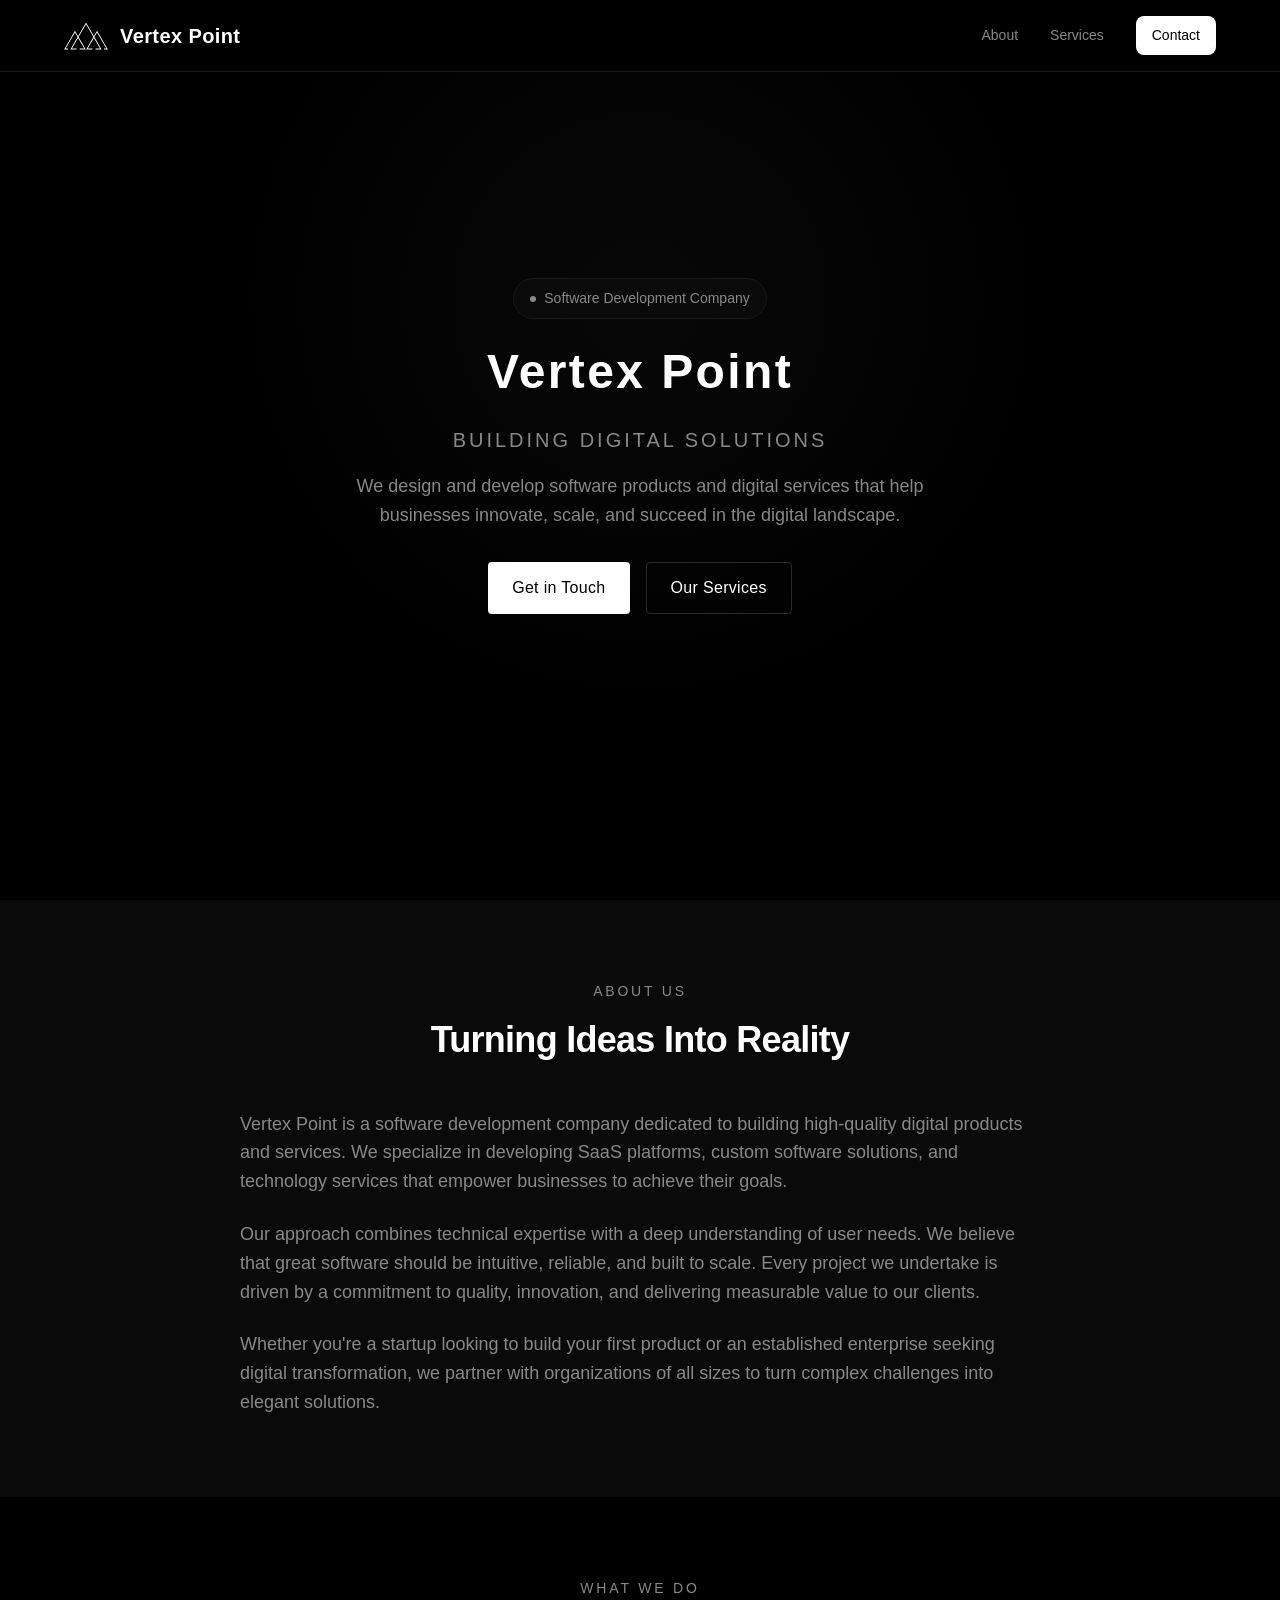
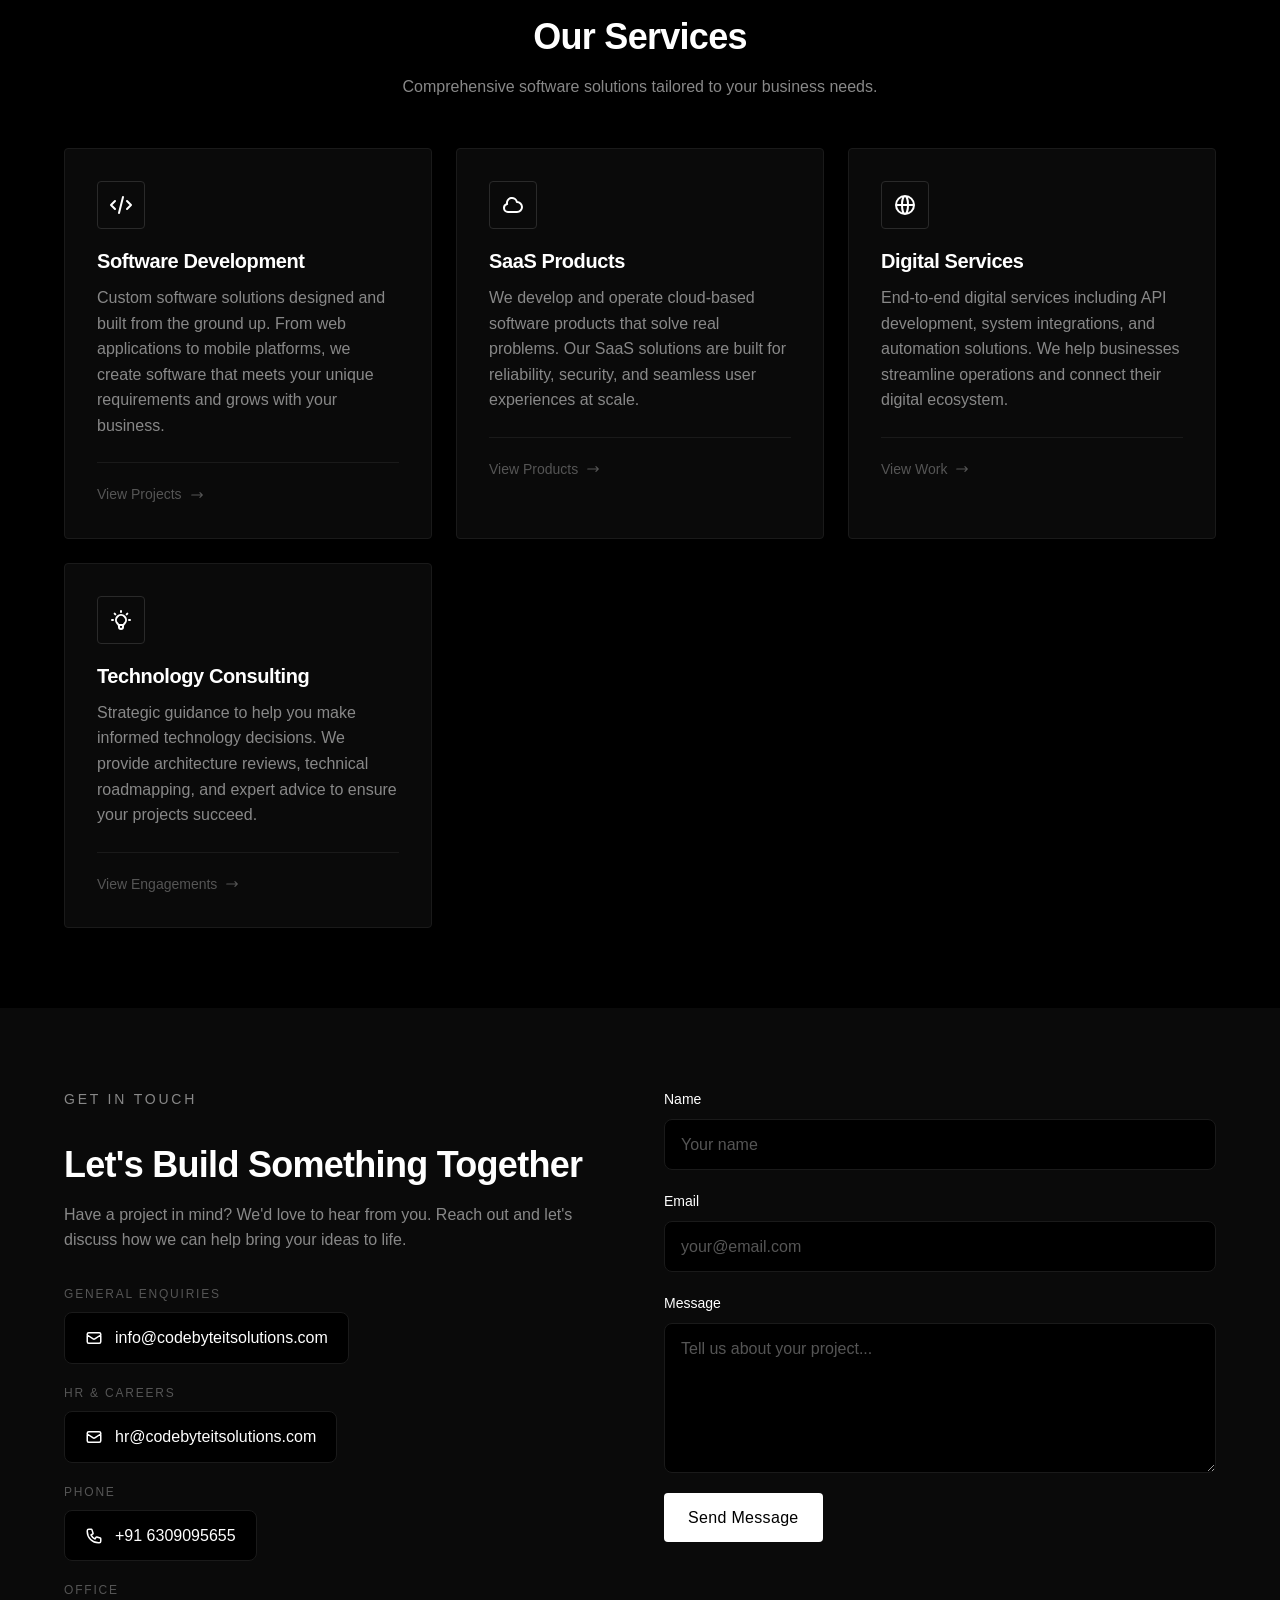
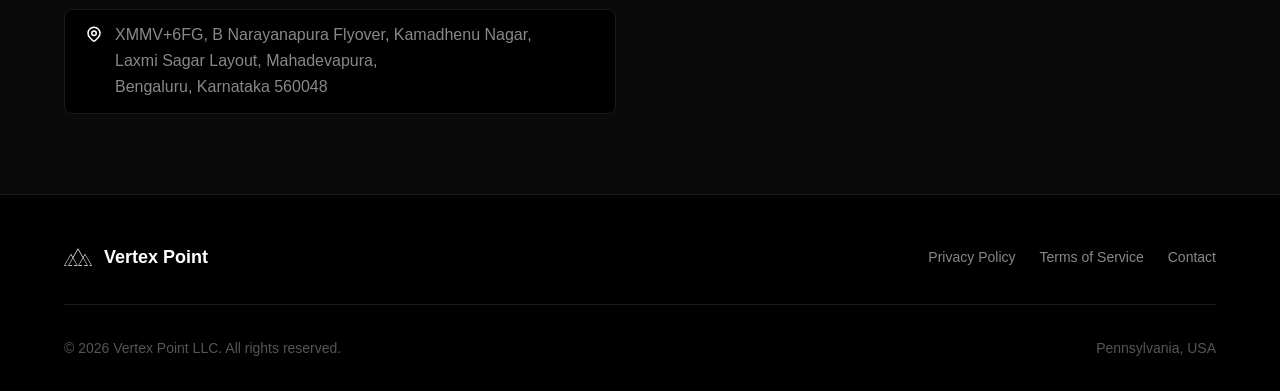
==== commit 625a5ca0: "Update contact info: new emails, phone number, and office address" ====
--- a/vpoint.dev/index.html
+++ b/vpoint.dev/index.html
@@ -51,21 +51,22 @@
     "description": "Software development company specializing in SaaS products, digital services, and technology solutions.",
     "address": {
       "@type": "PostalAddress",
-      "streetAddress": "2nd floor 46/4, Hosur Rd, Kudlu Gate, Krishna Reddy Industrial Area, H.S.R Extension",
+      "streetAddress": "XMMV+6FG, B Narayanapura Flyover, Kamadhenu Nagar, Laxmi Sagar Layout, Mahadevapura",
       "addressLocality": "Bengaluru",
       "addressRegion": "Karnataka",
-      "postalCode": "560068",
+      "postalCode": "560048",
       "addressCountry": "IN"
     },
+    "telephone": "+916309095655",
     "contactPoint": [
       {
         "@type": "ContactPoint",
-        "email": "Info@vertexpoint.org",
+        "email": "info@codebyteitsolutions.com",
         "contactType": "customer service"
       },
       {
         "@type": "ContactPoint",
-        "email": "hr@vertexpoint.org",
+        "email": "hr@codebyteitsolutions.com",
         "contactType": "human resources"
       }
     ],
@@ -224,20 +225,29 @@
             <div class="contact-details">
               <div class="contact-item">
                 <span class="contact-item-label">General Enquiries</span>
-                <a href="mailto:Info@vertexpoint.org" class="contact-email">
+                <a href="mailto:info@codebyteitsolutions.com" class="contact-email">
                   <svg xmlns="http://www.w3.org/2000/svg" fill="none" viewBox="0 0 24 24" stroke="currentColor" stroke-width="2">
                     <path stroke-linecap="round" stroke-linejoin="round" d="M3 8l7.89 5.26a2 2 0 002.22 0L21 8M5 19h14a2 2 0 002-2V7a2 2 0 00-2-2H5a2 2 0 00-2 2v10a2 2 0 002 2z"/>
                   </svg>
-                  Info@vertexpoint.org
+                  info@codebyteitsolutions.com
                 </a>
               </div>
               <div class="contact-item">
-                <span class="contact-item-label">BGV Related Queries</span>
-                <a href="mailto:hr@vertexpoint.org" class="contact-email">
+                <span class="contact-item-label">HR &amp; Careers</span>
+                <a href="mailto:hr@codebyteitsolutions.com" class="contact-email">
                   <svg xmlns="http://www.w3.org/2000/svg" fill="none" viewBox="0 0 24 24" stroke="currentColor" stroke-width="2">
                     <path stroke-linecap="round" stroke-linejoin="round" d="M3 8l7.89 5.26a2 2 0 002.22 0L21 8M5 19h14a2 2 0 002-2V7a2 2 0 00-2-2H5a2 2 0 00-2 2v10a2 2 0 002 2z"/>
                   </svg>
-                  hr@vertexpoint.org
+                  hr@codebyteitsolutions.com
+                </a>
+              </div>
+              <div class="contact-item">
+                <span class="contact-item-label">Phone</span>
+                <a href="tel:+916309095655" class="contact-email">
+                  <svg xmlns="http://www.w3.org/2000/svg" fill="none" viewBox="0 0 24 24" stroke="currentColor" stroke-width="2">
+                    <path stroke-linecap="round" stroke-linejoin="round" d="M3 5a2 2 0 012-2h3.28a1 1 0 01.948.684l1.498 4.493a1 1 0 01-.502 1.21l-2.257 1.13a11.042 11.042 0 005.516 5.516l1.13-2.257a1 1 0 011.21-.502l4.493 1.498a1 1 0 01.684.949V19a2 2 0 01-2 2h-1C9.716 21 3 14.284 3 6V5z"/>
+                  </svg>
+                  +91 6309095655
                 </a>
               </div>
               <div class="contact-item">
@@ -247,7 +257,7 @@
                     <path stroke-linecap="round" stroke-linejoin="round" d="M17.657 16.657L13.414 20.9a1.998 1.998 0 01-2.827 0l-4.244-4.243a8 8 0 1111.314 0z"/>
                     <path stroke-linecap="round" stroke-linejoin="round" d="M15 11a3 3 0 11-6 0 3 3 0 016 0z"/>
                   </svg>
-                  <span>2nd Floor, 46/4, Hosur Rd, Kudlu Gate,<br>Krishna Reddy Industrial Area, H.S.R Extension,<br>Bengaluru, Karnataka 560068</span>
+                  <span>XMMV+6FG, B Narayanapura Flyover, Kamadhenu Nagar,<br>Laxmi Sagar Layout, Mahadevapura,<br>Bengaluru, Karnataka 560048</span>
                 </address>
               </div>
             </div>
@@ -287,7 +297,7 @@
         <div class="footer-links">
           <a href="privacy.html">Privacy Policy</a>
           <a href="terms.html">Terms of Service</a>
-          <a href="mailto:Info@vertexpoint.org">Contact</a>
+          <a href="mailto:info@codebyteitsolutions.com">Contact</a>
         </div>
       </div>
       <div class="footer-bottom">
